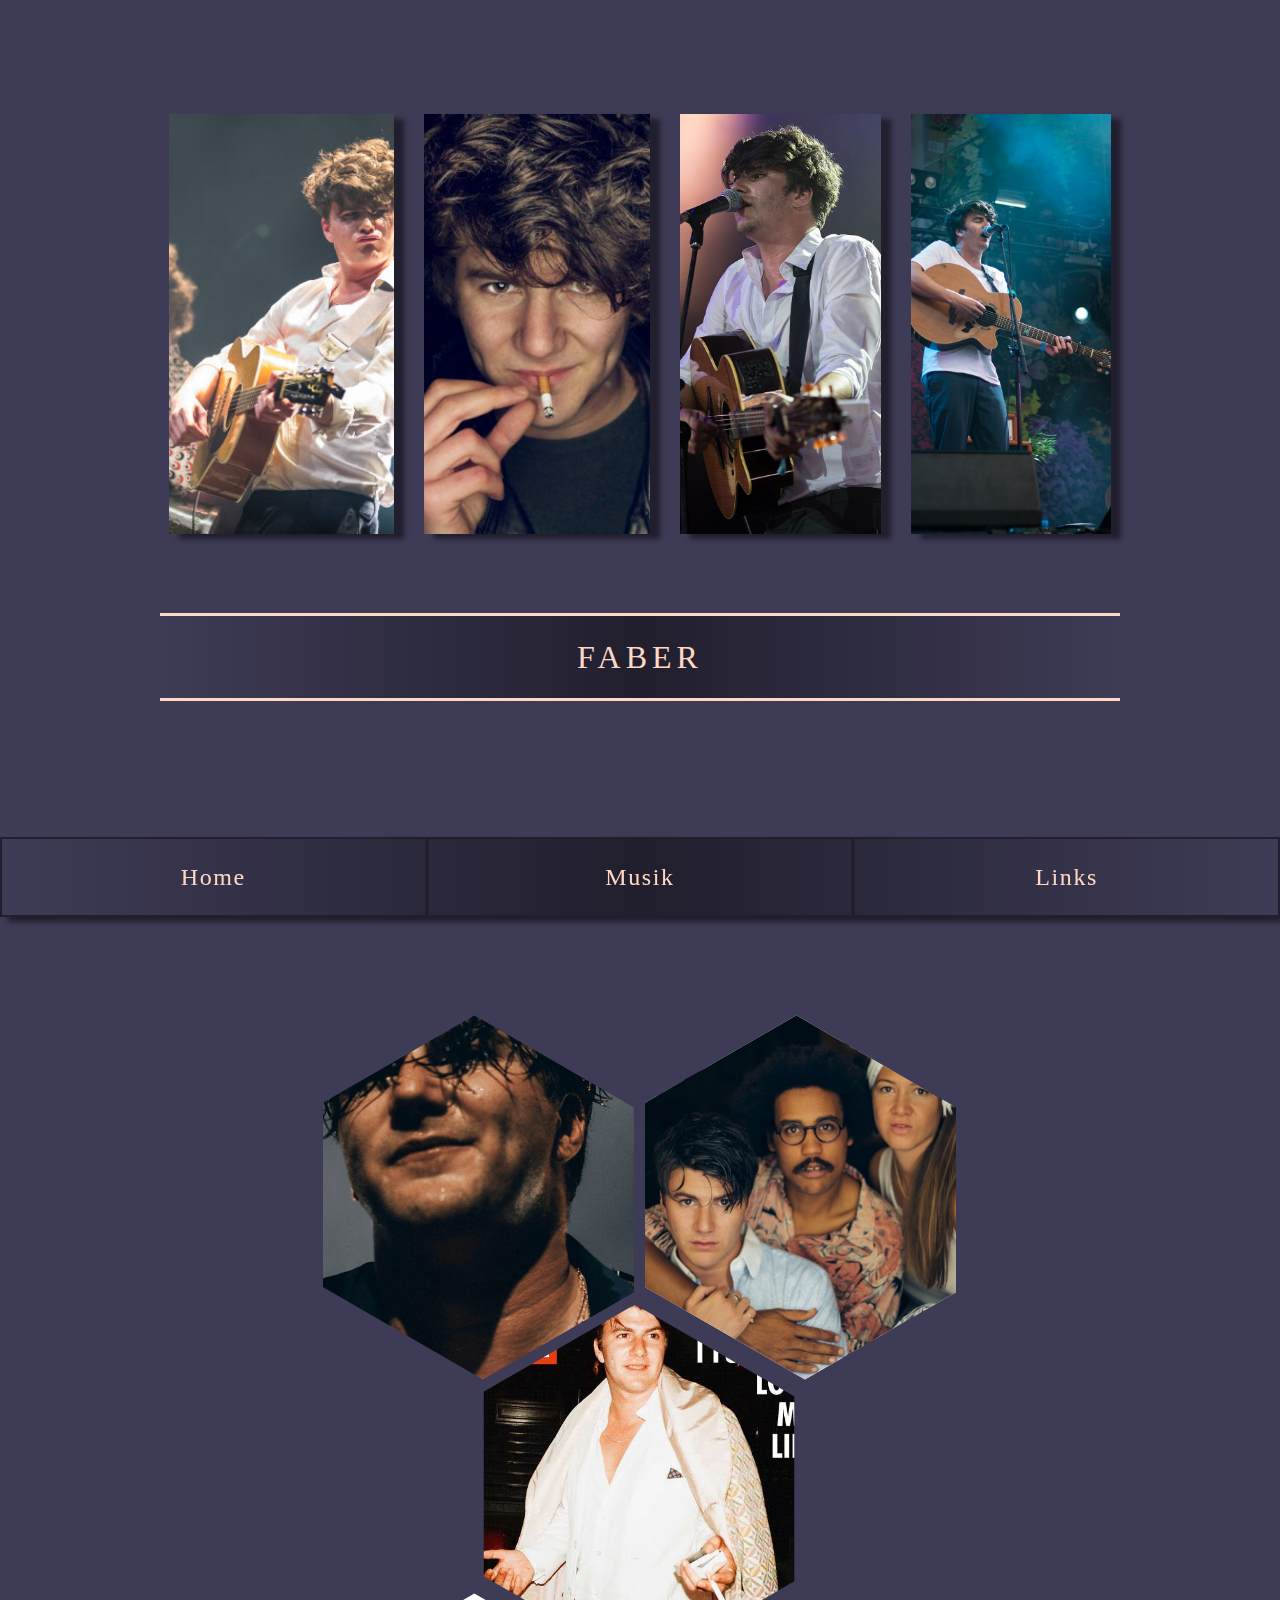
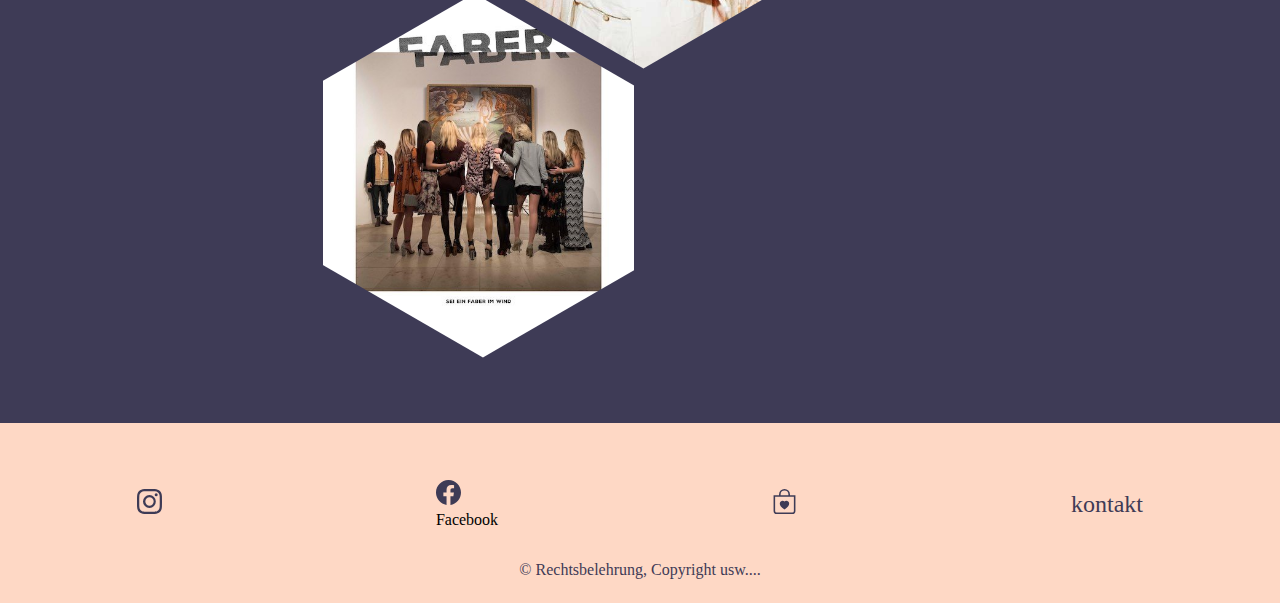
==== index.html @ af09cd2f "initial commit" ====
<!DOCTYPE html>
<html lang="en">
  <head>
    <meta charset="UTF-8" />
    <meta http-equiv="X-UA-Compatible" content="IE=edge" />
    <meta name="viewport" content="width=device-width, initial-scale=1.0" />
    <title>Faber Fanpage</title>
    <style>
      @import url("https://fonts.googleapis.com/css2?family=Oswald:wght@300;500&family=Permanent+Marker&display=swap");
    </style>
    <link rel="stylesheet" href="./styles/style.css" />
  </head>
  <body>
    <div class="hauptcontainer">
      <header id="home" class="header">
        <!-- HEADER ------------------------------------------------------>
        <!-- _header.scss -->

        <div class="titelbildcontainer">
          <div class="headbox" id="headbox1">
            <img src="./src/images/Gitarre1.jpg" alt="Faber mit Gitarre" />
          </div>
          <div class="headbox" id="headbox2">
            <img src="./src/images/Zigarette.jpg" alt="zigarette" />
          </div>
          <div class="headbox" id="headbox3">
            <img src="./src/images/deichbrando.jpg" alt="auf dem deichbrand" />
          </div>
          <div class="headbox" id="headbox4">
            <img src="./src/images/faber2.jpg" alt="faber" />
          </div>
        </div>

        <section>
          <div class="title">
            <h1>Faber</h1>
          </div>
        </section>
      </header>

      <!-- NAVIGATION -------------------------------------------------->
      <!-- -navi.scss -->
      <main>
        <div class="navicontainer">
          <a class="navitab" href="#home">Home</a>
          <a class="navitab" href="#categories">Musik</a>
          <a class="navitab" href="#links">Links</a>
        </div>

        <!-- MUSIKGRID --------------------------------------------------->
        <!-- _music.scss -->

        <ul id="categories" class="crl">
          <li class="spacer"></li>
          <li>
            <div class="orpheum">
              <img
                href="./orpheum/Orpheum.html"
                src="./src/images/orph.webp"
                alt="Bild des Orpheum-Album-Covers"
              />
              <h3>
                <a href="./orpheum/Orpheum.html">Orpheum (Live) - 2022</a>
              </h3>
              <p>
                Das Album wurde im Frühjahr 2022 im Grazer Veranstaltungshaus
                »Orpheum« mitgeschnitten. Es enthält viele neue Songs, aber auch
                Cover- und Live-Versionen bereits bekannter Songs.
              </p>
            </div>
          </li>
          <li>
            <div class="ichliebedich">
              <img src="./src/images/ichliebedich1.jpeg" alt="" />
              <h3>
                <a href="./ichliebedich/ichliebedich.html"
                  >Ich liebe dich - 2020</a
                >
              </h3>
              <p>
                Ich liebe Dich: Ein Satz, der klingt wie der Anfang der Welt und
                doch fast unauffindbar bleibt in der schweizer-deutschen
                Musiktradition. Dieses Album ist der Versuch die Liebe zurück
                ins Zentrum der Wirklichkeit zu holen.
              </p>
            </div>
          </li>
          <li class="spacer"></li>
          <li>
            <div class="lovemylife">
              <img src="./src/images/lovelife2.jpg" alt="" />
              <h3>
                <a href="./fuckinglove/fuckingLove.html"
                  >I Fucking Love My Life - 2019</a
                >
              </h3>
              <p>
                Mit diesem Album knüpft Faber genau da an. 16 Tracks warten auf
                der Platte. Und nach wie vor nimmt der Sänger kein Blatt vor den
                Mund. Die erste neue Single, »Das Boot ist voll«, ist eine
                provokante, wütende Ansage an den »besorgten« Bürger, ein
                Protestsong gegen Rassismus.
              </p>
            </div>
          </li>
          <li class="spacer"></li>
          <li class="spacer"></li>
          <li>
            <div class="faberimwind">
              <img src="./src/images/Sei-ein-Faber-im-Wind-Cover.jpg" alt="" />
              <h3>
                <a href="./faberimwind/faberimwind.html"
                  >Sei ein Faber im Wind - 2017</a
                >
              </h3>
              <p>
                »Sei ein Faber im Wind« ist das großartige erste Album eines
                jungen Künstlers, von dem man sicher noch viel hören wird. Dazu
                kommt seine charakteristisch raue Stimme – das Debütalbum hat
                viel zu bieten.
              </p>
            </div>
          </li>
        </ul>
      </main>

      <footer>
        <!-- FOOTER ------------------------------------------------------->
        <!-- _footer.scss -->

        <div id="links" class="linkbox">
          <div class="footerbox instagram">
            <a href="https://www.instagram.com/faber_singt/?hl=de"
              ><span
                ><svg
                  xmlns="http://www.w3.org/2000/svg"
                  width="25"
                  height="25"
                  fill="currentColor"
                  class="bi bi-instagram"
                  viewBox="0 0 16 16"
                >
                  <path
                    d="M8 0C5.829 0 5.556.01 4.703.048 3.85.088 3.269.222 2.76.42a3.917 3.917 0 0 0-1.417.923A3.927 3.927 0 0 0 .42 2.76C.222 3.268.087 3.85.048 4.7.01 5.555 0 5.827 0 8.001c0 2.172.01 2.444.048 3.297.04.852.174 1.433.372 1.942.205.526.478.972.923 1.417.444.445.89.719 1.416.923.51.198 1.09.333 1.942.372C5.555 15.99 5.827 16 8 16s2.444-.01 3.298-.048c.851-.04 1.434-.174 1.943-.372a3.916 3.916 0 0 0 1.416-.923c.445-.445.718-.891.923-1.417.197-.509.332-1.09.372-1.942C15.99 10.445 16 10.173 16 8s-.01-2.445-.048-3.299c-.04-.851-.175-1.433-.372-1.941a3.926 3.926 0 0 0-.923-1.417A3.911 3.911 0 0 0 13.24.42c-.51-.198-1.092-.333-1.943-.372C10.443.01 10.172 0 7.998 0h.003zm-.717 1.442h.718c2.136 0 2.389.007 3.232.046.78.035 1.204.166 1.486.275.373.145.64.319.92.599.28.28.453.546.598.92.11.281.24.705.275 1.485.039.843.047 1.096.047 3.231s-.008 2.389-.047 3.232c-.035.78-.166 1.203-.275 1.485a2.47 2.47 0 0 1-.599.919c-.28.28-.546.453-.92.598-.28.11-.704.24-1.485.276-.843.038-1.096.047-3.232.047s-2.39-.009-3.233-.047c-.78-.036-1.203-.166-1.485-.276a2.478 2.478 0 0 1-.92-.598 2.48 2.48 0 0 1-.6-.92c-.109-.281-.24-.705-.275-1.485-.038-.843-.046-1.096-.046-3.233 0-2.136.008-2.388.046-3.231.036-.78.166-1.204.276-1.486.145-.373.319-.64.599-.92.28-.28.546-.453.92-.598.282-.11.705-.24 1.485-.276.738-.034 1.024-.044 2.515-.045v.002zm4.988 1.328a.96.96 0 1 0 0 1.92.96.96 0 0 0 0-1.92zm-4.27 1.122a4.109 4.109 0 1 0 0 8.217 4.109 4.109 0 0 0 0-8.217zm0 1.441a2.667 2.667 0 1 1 0 5.334 2.667 2.667 0 0 1 0-5.334z"
                  /></svg></span
            ></a>
          </div>
          <div class="footerbox facebook">
            <a href="https://de-de.facebook.com/fabermusik/"
              ><span>
                <svg
                  xmlns="http://www.w3.org/2000/svg"
                  width="25"
                  height="25"
                  fill="currentColor"
                  class="bi bi-facebook"
                  viewBox="0 0 16 16"
                >
                  <path
                    d="M16 8.049c0-4.446-3.582-8.05-8-8.05C3.58 0-.002 3.603-.002 8.05c0 4.017 2.926 7.347 6.75 7.951v-5.625h-2.03V8.05H6.75V6.275c0-2.017 1.195-3.131 3.022-3.131.876 0 1.791.157 1.791.157v1.98h-1.009c-.993 0-1.303.621-1.303 1.258v1.51h2.218l-.354 2.326H9.25V16c3.824-.604 6.75-3.934 6.75-7.951z"
                  /></svg></span
            ></a>
            <div class="">Facebook</div>
          </div>
          <div class="footerbox supermarkt">
            <a href="https://faber-supermarkt.com/"
              ><span
                ><svg
                  xmlns="http://www.w3.org/2000/svg"
                  width="25"
                  height="25"
                  fill="currentColor"
                  class="bi bi-bag-heart"
                  viewBox="0 0 16 16"
                >
                  <path
                    fill-rule="evenodd"
                    d="M10.5 3.5a2.5 2.5 0 0 0-5 0V4h5v-.5Zm1 0V4H15v10a2 2 0 0 1-2 2H3a2 2 0 0 1-2-2V4h3.5v-.5a3.5 3.5 0 1 1 7 0ZM14 14V5H2v9a1 1 0 0 0 1 1h10a1 1 0 0 0 1-1ZM8 7.993c1.664-1.711 5.825 1.283 0 5.132-5.825-3.85-1.664-6.843 0-5.132Z"
                  /></svg></span
            ></a>
          </div>
          <div class="footerbox faberkontakt"><a href="#">kontakt</a></div>
        </div>
        <div class="recht">&copy; Rechtsbelehrung, Copyright usw....</div>
      </footer>
    </div>
  </body>
</html>
---- styles/style.css ----
*,
*:before,
*:after {
  margin: 0;
  padding: 0;
  box-sizing: border-box;
}

a {
  text-decoration: none;
}

.header {
  display: flex;
  flex-direction: column;
  align-items: center;
  position: relative;
  text-align: center;
  padding: 0 2em;
}

.titelbildcontainer {
  width: 60vw;
  display: grid;
  grid-template-areas: "hb1 hb2" "hb3 hb4";
  margin: 1rem auto;
}

img {
  max-width: 100%;
  height: 100%;
  object-fit: cover;
}

#headbox1 {
  grid-area: hb1;
}

#headbox2 {
  grid-area: hb2;
}

#headbox3 {
  grid-area: hb3;
}

#headbox4 {
  grid-area: hb4;
}

.title {
  width: 75vw;
  margin: 3rem;
  line-height: 2.5;
  border-top: 3px solid #fed8c5;
  border-bottom: 3px solid #fed8c5;
}

h1 {
  text-align: center;
  color: #fed8c5;
  text-transform: uppercase;
  padding: 1px;
  letter-spacing: 5px;
  font-weight: 80;
  background: linear-gradient(to right, #3e3b56, hsl(247deg, 19%, 15%), #3e3b56);
}

@media only screen and (min-width: 600px) and (max-width: 1024px) {
  .titelbildcontainer {
    width: 60vw;
    display: grid;
    grid-template-areas: "hb1 hb2" "hb3 hb4";
    margin: 1rem auto;
  }
  .headbox {
    flex: 1;
    background-size: cover;
    margin: 15px;
    box-shadow: 10px 5px 5px hsl(247deg, 19%, 15%);
  }
}
@media only screen and (min-width: 1024px) {
  .header {
    display: flex;
    flex-direction: column;
    align-items: center;
    height: 93vh;
    position: relative;
    text-align: center;
    padding: 0 2em;
  }
  .titelbildcontainer {
    display: flex;
    height: 50vh;
    width: 80%;
    margin-top: 11vh;
  }
  .headbox {
    margin: 15px;
    box-shadow: 10px 5px 5px hsl(247deg, 19%, 15%);
  }
  .headbox img {
    max-width: auto;
    height: 100%;
    object-fit: cover;
  }
}
.navicontainer {
  width: 100vw;
  background: linear-gradient(to right, #3e3b56, hsl(247deg, 19%, 15%), #3e3b56);
}
.navicontainer .navitab {
  display: flex;
  justify-content: center;
  height: 2rem;
  color: #fed8c5;
  letter-spacing: 0.1rem;
  font-size: 1.5rem;
}

@media only screen and (min-width: 1024px) {
  .navicontainer {
    display: flex;
    flex-direction: row; /*default-Wert*/
    width: 100%;
    height: 80px;
    box-shadow: 8px 5px 5px hsl(247deg, 19%, 15%);
    position: sticky;
    top: 0;
    z-index: 10;
  }
  .navicontainer .navitab {
    height: auto;
    align-items: center;
    flex: 1;
    border: 2px solid hsl(247deg, 19%, 15%);
  }
  .navicontainer .navitab:hover {
    transition: all 0.1s ease;
    background-color: #fed8c5;
    font-size: 40px;
    text-shadow: 3px 4px hsl(247deg, 19%, 15%);
    color: #3e3b56;
  }
  .navicontainer a {
    font-size: 30px;
    letter-spacing: 8px;
  }
}
#categories {
  overflow: hidden;
  width: 90%;
  margin-top: 6rem;
}

.clr:after {
  content: "";
  display: block;
  clear: both;
}

#categories li {
  position: relative;
  list-style-type: none;
  width: 27%;
  padding-bottom: 32%;
  float: left;
  overflow: hidden;
  visibility: hidden;
  transform: rotate(-60deg) skewY(30deg);
}

#categories li:nth-child(3n+2) {
  margin: 0 1%;
}

#categories li:nth-child(6n+4) {
  margin-left: 0.5%;
}

#categories li:nth-child(6n+4),
#categories li:nth-child(6n+5),
#categories li:nth-child(6n+6) {
  margin-top: -6.9285714285%;
  margin-bottom: -6.9285714285%;
  transform: translateX(50%) rotate(-60deg) skewY(30deg);
}

#categories li:nth-child(6n+4):last-child,
#categories li:nth-child(6n+5):last-child,
#categories li:nth-child(6n+6):last-child {
  margin-bottom: 0%;
}

#categories li * {
  position: absolute;
  visibility: visible;
}

#categories li > div {
  width: 100%;
  height: 100%;
  text-align: center;
  color: #fed8c5;
  overflow: hidden;
  transform: skewY(-30deg) rotate(60deg);
}

/* HEX CONTENT */
#categories li img {
  left: -100%;
  right: -100%;
  width: auto;
  height: 100%;
  margin: 0 auto;
}

#categories div h3,
#categories div p {
  width: 80%;
  padding: 0 5%;
  background-color: hsl(247deg, 19%, 15%);
  background-color: hsla(247deg, 19%, 15%, 0.9);
  transition: top 0.2s ease-out, bottom 0.2s ease-out, 0.2s padding 0.2s ease-out;
}

#categories li h3 {
  bottom: 110%;
  font-weight: normal;
  font-size: 2em;
  padding-top: 100%;
  padding-bottom: 100%;
}

#categories li h3:after {
  content: "";
  display: block;
  position: absolute;
  bottom: -1px;
  left: 45%;
  width: 100%;
  text-align: center;
  z-index: 1;
  border-bottom: 2px solid #fed8c5;
}

#categories li p {
  padding-top: 50%;
  top: 110%;
  padding-bottom: 50%;
  font-size: 1rem;
  font-family: "Raleway", sans-serif;
  letter-spacing: 1px;
}

#categories h3 a {
  color: #fed8c5;
  font-weight: normal;
  font-size: 1em;
  bottom: 10%;
  left: 15%;
}

@media only screen and (min-width: 1024px) {
  /* HOVER EFFECT  */
  #categories li div:hover h3 {
    bottom: 50%;
    padding-bottom: 10%;
  }
  #categories li div:hover p {
    top: 50%;
    padding-top: 10%;
  }
}
.discocontainer {
  margin-top: 4rem;
  display: flex;
  flex-direction: column;
  align-items: center;
}

.flippingcard {
  height: 20vh;
  width: 60%;
  margin-top: 2rem;
  border: 1px solid hsl(247deg, 19%, 15%);
  box-shadow: 8px 5px 5px hsl(247deg, 19%, 15%);
}

.orpheum {
  background-image: url(../src/images/orpheum.jpg);
  background-size: cover;
  background-repeat: no-repeat;
  object-fit: cover;
}

.ichliebedich {
  background-image: url(../src/images/ichliebedichalbumcover.jpg);
  background-size: cover;
  background-position: 15%;
}

.ifuckinglovemylife {
  background-image: url(../src/images/lovelife.jpg);
  background-size: cover;
}

.seieinfaberimwind {
  background-image: url(../src/images/faberimwind.jpg);
  background-size: cover;
}

footer {
  display: flex;
  flex-direction: column;
  justify-content: center;
  align-items: center;
  margin-top: 4rem;
  width: 100%;
  height: 20vh;
  background-color: #fed8c5;
}

.linkbox {
  margin-top: 2rem;
  display: flex;
  justify-content: space-around;
  align-items: center;
  width: 100%;
}

.footerbox a {
  font-size: 1.5rem;
  color: #3e3b56;
}

.recht {
  color: #3e3b56;
  margin-top: 2rem;
  font-size: 16px;
}

body {
  font-family: "Permanent Marker", cursive;
  background-color: #3e3b56;
}

.hauptcontainer {
  display: flex;
  flex-direction: column;
  align-items: center;
}

main {
  width: 100%;
}

h2 {
  text-align: center;
  color: #fed8c5;
  text-transform: uppercase;
  padding: 1px;
  letter-spacing: 6px;
  font-weight: 50;
  font-size: 2.5rem;
  background: linear-gradient(to right, #3e3b56, hsl(247deg, 19%, 15%), #3e3b56);
  border-top: 1px solid #fed8c5;
  border-bottom: 1px solid #fed8c5;
}/*# sourceMappingURL=style.css.map */
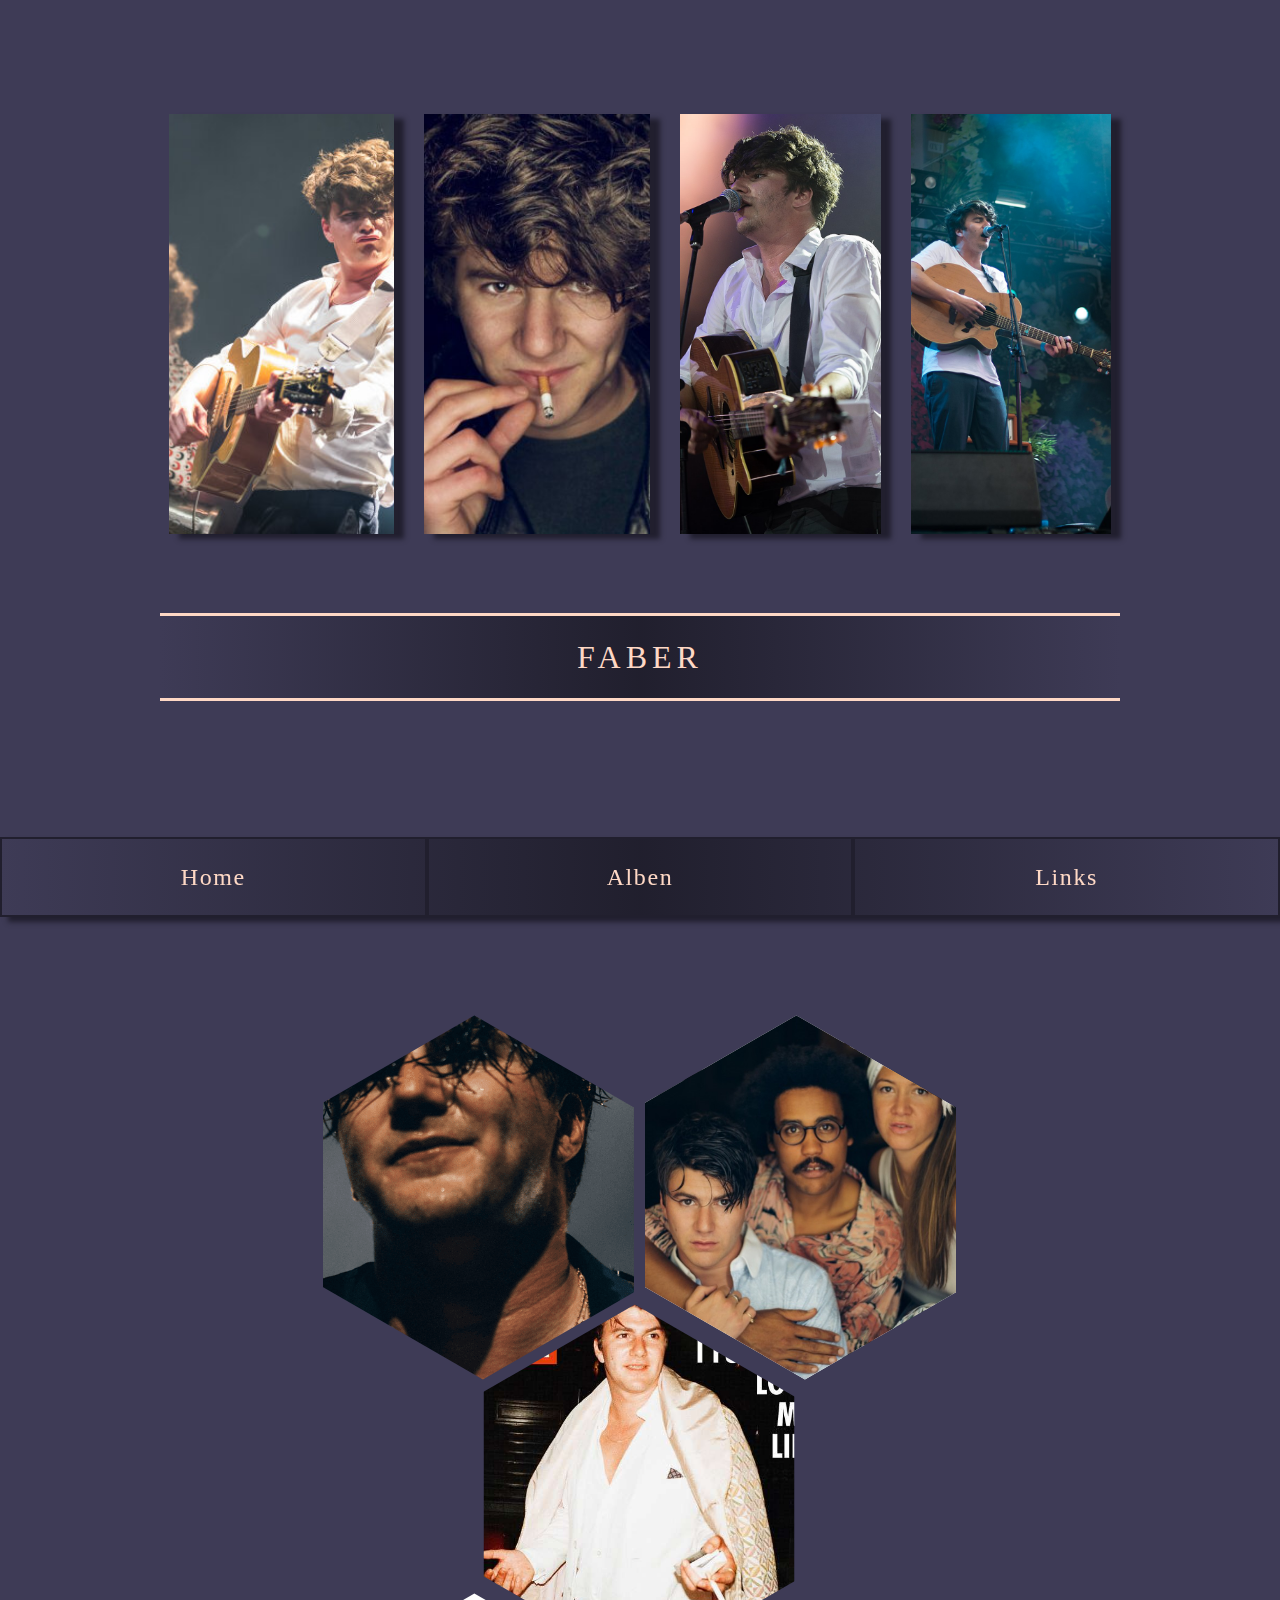
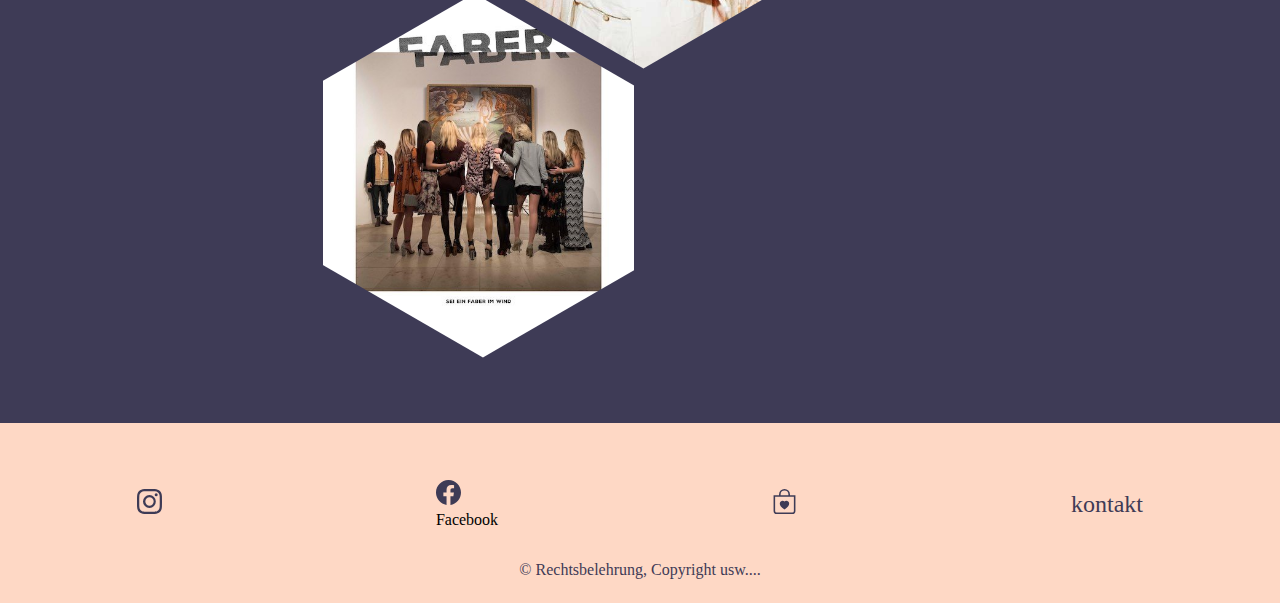
==== commit e7f0e5fd: "Die einzelnen Seiten für dir Alben hinzugefügt und gestylt" ====
--- a/index.html
+++ b/index.html
@@ -43,7 +43,7 @@
       <main>
         <div class="navicontainer">
           <a class="navitab" href="#home">Home</a>
-          <a class="navitab" href="#categories">Musik</a>
+          <a class="navitab" href="#categories">Alben</a>
           <a class="navitab" href="#links">Links</a>
         </div>
 
--- a/styles/style.css
+++ b/styles/style.css
@@ -311,6 +311,34 @@
   background-size: cover;
 }
 
+.albumcontainer {
+  border: 3px solid hsl(247deg, 19%, 15%);
+  box-shadow: 10px 5px 5px hsl(247deg, 19%, 15%);
+  padding-top: 2rem;
+  margin: 0.5rem;
+  width: 75%;
+  display: flex;
+  flex-direction: column;
+  align-items: center;
+}
+
+.songcontainer {
+  display: flex;
+  margin: 2rem;
+  min-width: 60vw;
+}
+.songcontainer div {
+  margin-left: 10rem;
+}
+.songcontainer ol li {
+  color: #fed8c5;
+  font-size: 1.5rem;
+}
+
+ol li:hover {
+  color: hsl(247deg, 19%, 15%);
+}
+
 footer {
   display: flex;
   flex-direction: column;
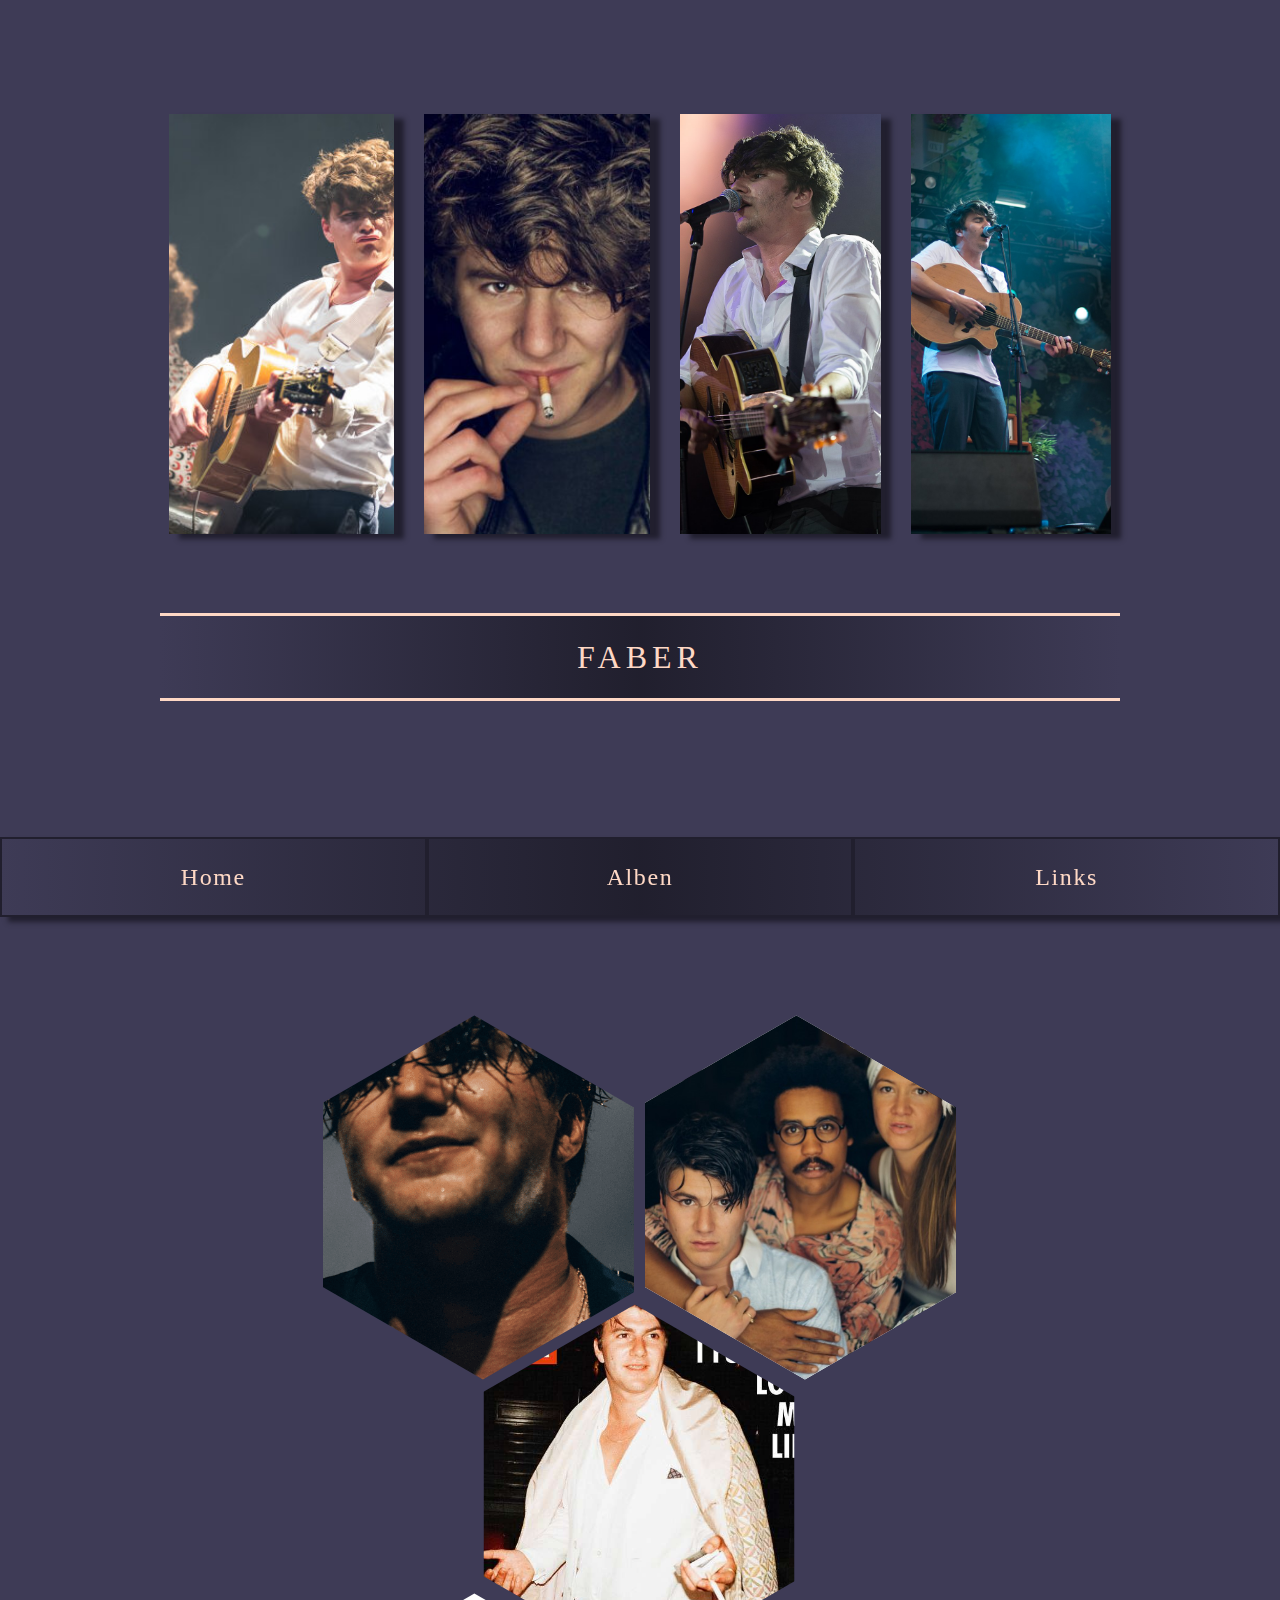
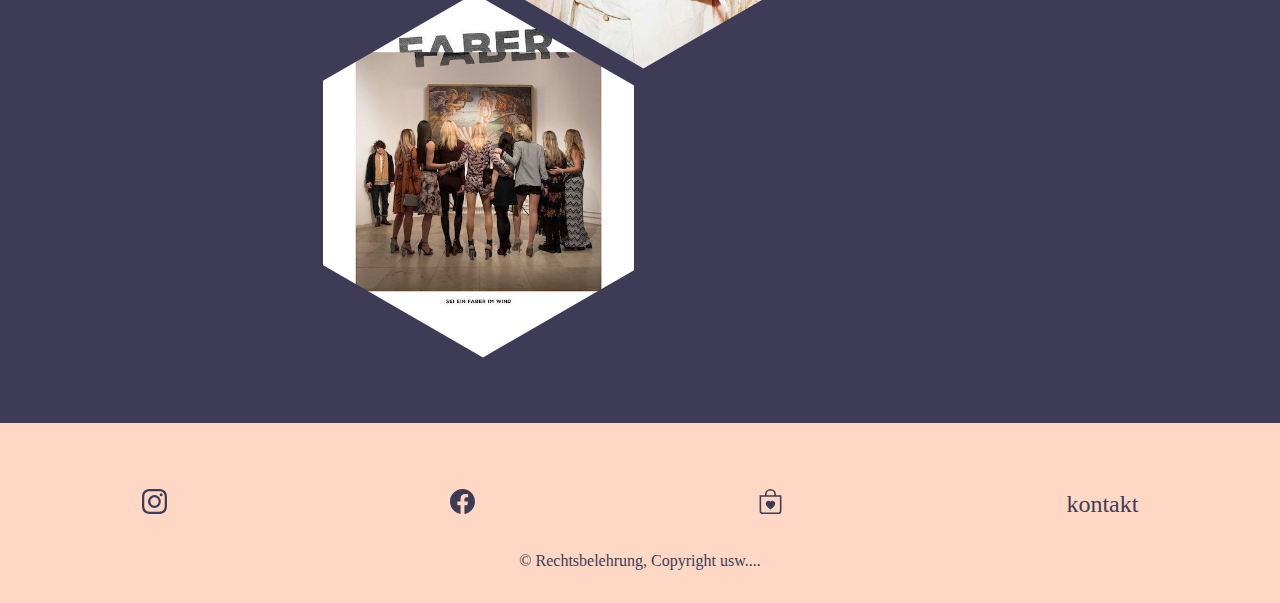
==== commit ab9473ef: "save before little fixes" ====
--- a/index.html
+++ b/index.html
@@ -160,7 +160,6 @@
                     d="M16 8.049c0-4.446-3.582-8.05-8-8.05C3.58 0-.002 3.603-.002 8.05c0 4.017 2.926 7.347 6.75 7.951v-5.625h-2.03V8.05H6.75V6.275c0-2.017 1.195-3.131 3.022-3.131.876 0 1.791.157 1.791.157v1.98h-1.009c-.993 0-1.303.621-1.303 1.258v1.51h2.218l-.354 2.326H9.25V16c3.824-.604 6.75-3.934 6.75-7.951z"
                   /></svg></span
             ></a>
-            <div class="">Facebook</div>
           </div>
           <div class="footerbox supermarkt">
             <a href="https://faber-supermarkt.com/"
--- a/styles/style.css
+++ b/styles/style.css
@@ -316,29 +316,52 @@
   box-shadow: 10px 5px 5px hsl(247deg, 19%, 15%);
   padding-top: 2rem;
   margin: 0.5rem;
-  width: 75%;
+  width: 80%;
   display: flex;
   flex-direction: column;
   align-items: center;
 }
 
-.songcontainer {
-  display: flex;
-  margin: 2rem;
-  min-width: 60vw;
-}
 .songcontainer div {
-  margin-left: 10rem;
+  margin-left: 2rem;
+  padding: 1rem;
 }
 .songcontainer ol li {
   color: #fed8c5;
-  font-size: 1.5rem;
-}
-
-ol li:hover {
-  color: hsl(247deg, 19%, 15%);
-}
-
+  font-size: 1rem;
+  line-height: 1.5rem;
+}
+
+@media only screen and (min-width: 600px) and (max-width: 1024px) {
+  .songcontainer {
+    display: flex;
+  }
+  .songcontainer ol li {
+    font-size: 1.5rem;
+    line-height: 1.5rem;
+  }
+}
+@media only screen and (min-width: 600px) and (max-width: 1024px) {
+  #orpheum {
+    display: block;
+  }
+  #orpheum ol li {
+    font-size: 1.5rem;
+    line-height: 1.5rem;
+  }
+}
+@media only screen and (min-width: 1024px) {
+  .songcontainer {
+    display: flex;
+  }
+  .songcontainer ol li {
+    font-size: 1.5rem;
+    line-height: 2rem;
+  }
+  .songcontainer ol li:hover {
+    color: hsl(247deg, 19%, 15%);
+  }
+}
 footer {
   display: flex;
   flex-direction: column;
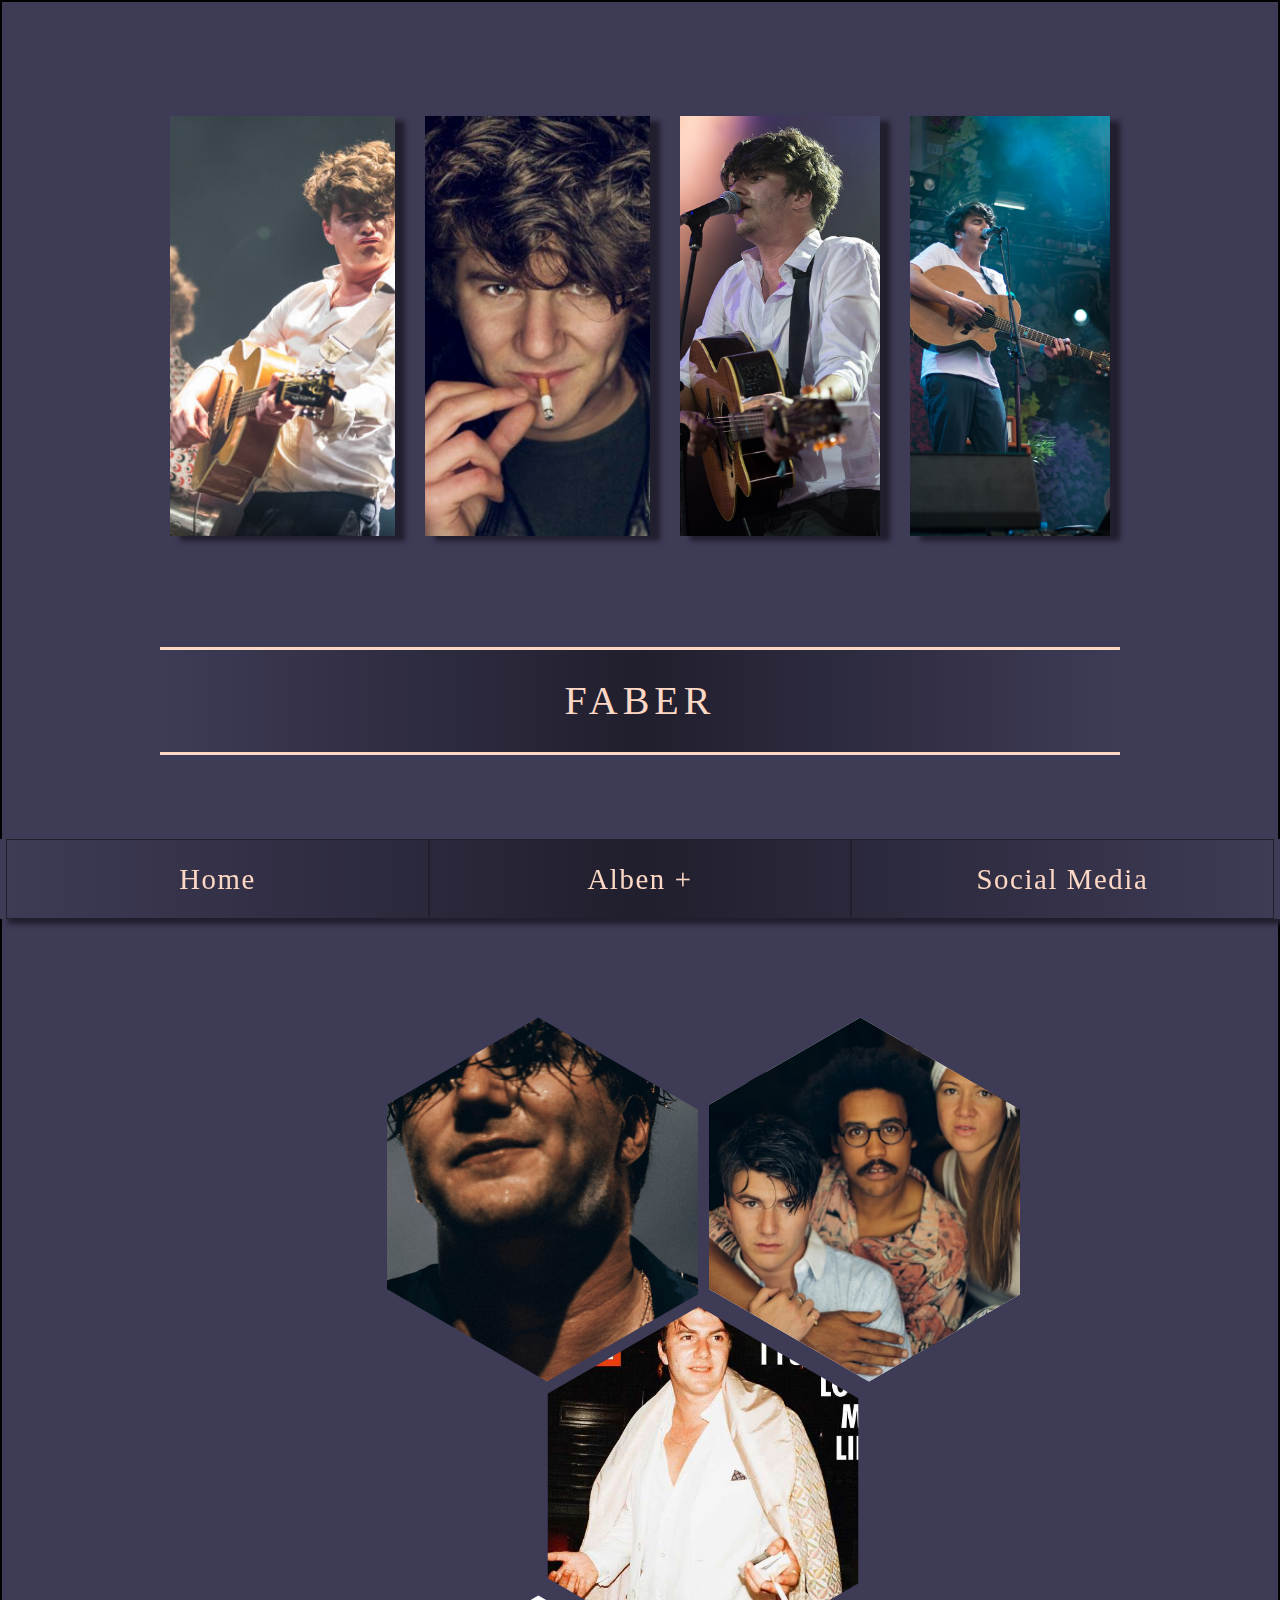
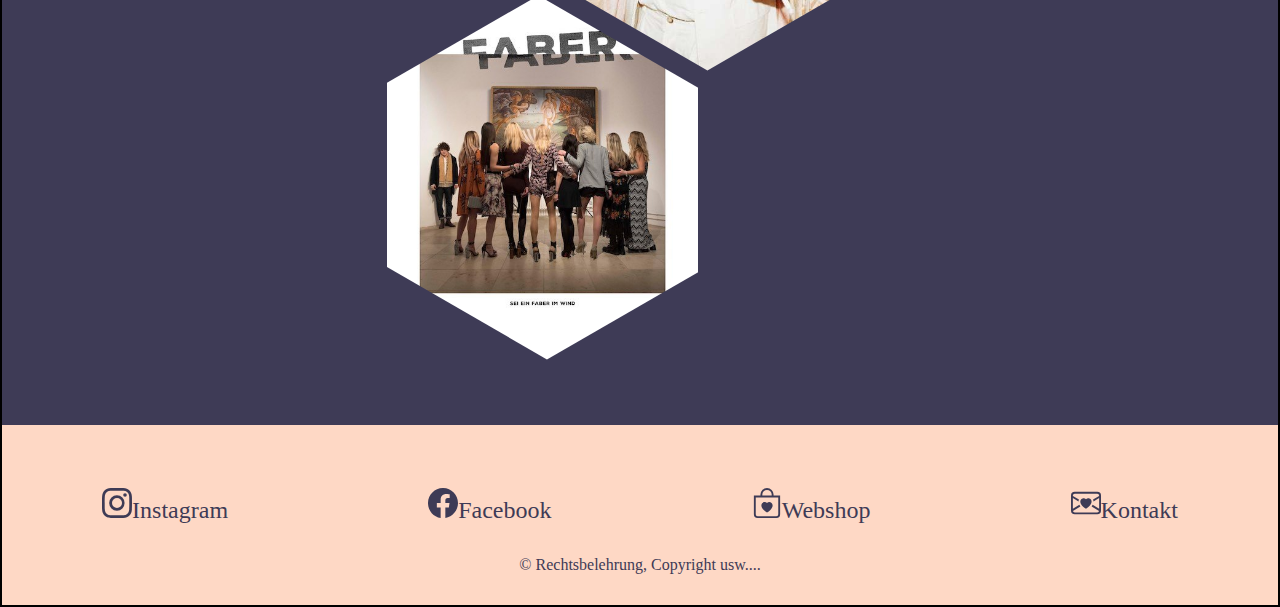
==== commit 45c5d03f: "scss Verlinkungen gefixt, navi gefixt, Footer bearbeitet usw" ====
--- a/index.html
+++ b/index.html
@@ -41,10 +41,36 @@
       <!-- NAVIGATION -------------------------------------------------->
       <!-- -navi.scss -->
       <main>
-        <div class="navicontainer">
-          <a class="navitab" href="#home">Home</a>
-          <a class="navitab" href="#categories">Alben</a>
-          <a class="navitab" href="#links">Links</a>
+        <div class="sticky">
+          <nav>
+            <ul id="navicontainer">
+              <li class="navitab"><a href="#home">Home</a></li>
+              <li class="navitab">
+                <a href="#">Alben</a>
+                <ul>
+                  <li>
+                    <a href="./orpheum/Orpheum.html">Orpheum</a>
+                  </li>
+                  <li>
+                    <a href="./ichliebedich/ichliebedich.html"
+                      >Ich liebe dich</a
+                    >
+                  </li>
+                  <li>
+                    <a href="./fuckinglove/fuckingLove.html"
+                      >I Fucking Love My Life</a
+                    >
+                  </li>
+                  <li>
+                    <a href="./faberimwind/faberimwind.html"
+                      >Sei ein Faber im Wind</a
+                    >
+                  </li>
+                </ul>
+              </li>
+              <li class="navitab"><a href="#links">Social Media</a></li>
+            </ul>
+          </nav>
         </div>
 
         <!-- MUSIKGRID --------------------------------------------------->
@@ -134,8 +160,8 @@
               ><span
                 ><svg
                   xmlns="http://www.w3.org/2000/svg"
-                  width="25"
-                  height="25"
+                  width="30"
+                  height="30"
                   fill="currentColor"
                   class="bi bi-instagram"
                   viewBox="0 0 16 16"
@@ -143,15 +169,16 @@
                   <path
                     d="M8 0C5.829 0 5.556.01 4.703.048 3.85.088 3.269.222 2.76.42a3.917 3.917 0 0 0-1.417.923A3.927 3.927 0 0 0 .42 2.76C.222 3.268.087 3.85.048 4.7.01 5.555 0 5.827 0 8.001c0 2.172.01 2.444.048 3.297.04.852.174 1.433.372 1.942.205.526.478.972.923 1.417.444.445.89.719 1.416.923.51.198 1.09.333 1.942.372C5.555 15.99 5.827 16 8 16s2.444-.01 3.298-.048c.851-.04 1.434-.174 1.943-.372a3.916 3.916 0 0 0 1.416-.923c.445-.445.718-.891.923-1.417.197-.509.332-1.09.372-1.942C15.99 10.445 16 10.173 16 8s-.01-2.445-.048-3.299c-.04-.851-.175-1.433-.372-1.941a3.926 3.926 0 0 0-.923-1.417A3.911 3.911 0 0 0 13.24.42c-.51-.198-1.092-.333-1.943-.372C10.443.01 10.172 0 7.998 0h.003zm-.717 1.442h.718c2.136 0 2.389.007 3.232.046.78.035 1.204.166 1.486.275.373.145.64.319.92.599.28.28.453.546.598.92.11.281.24.705.275 1.485.039.843.047 1.096.047 3.231s-.008 2.389-.047 3.232c-.035.78-.166 1.203-.275 1.485a2.47 2.47 0 0 1-.599.919c-.28.28-.546.453-.92.598-.28.11-.704.24-1.485.276-.843.038-1.096.047-3.232.047s-2.39-.009-3.233-.047c-.78-.036-1.203-.166-1.485-.276a2.478 2.478 0 0 1-.92-.598 2.48 2.48 0 0 1-.6-.92c-.109-.281-.24-.705-.275-1.485-.038-.843-.046-1.096-.046-3.233 0-2.136.008-2.388.046-3.231.036-.78.166-1.204.276-1.486.145-.373.319-.64.599-.92.28-.28.546-.453.92-.598.282-.11.705-.24 1.485-.276.738-.034 1.024-.044 2.515-.045v.002zm4.988 1.328a.96.96 0 1 0 0 1.92.96.96 0 0 0 0-1.92zm-4.27 1.122a4.109 4.109 0 1 0 0 8.217 4.109 4.109 0 0 0 0-8.217zm0 1.441a2.667 2.667 0 1 1 0 5.334 2.667 2.667 0 0 1 0-5.334z"
                   /></svg></span
-            ></a>
+              >Instagram</a
+            >
           </div>
           <div class="footerbox facebook">
             <a href="https://de-de.facebook.com/fabermusik/"
               ><span>
                 <svg
                   xmlns="http://www.w3.org/2000/svg"
-                  width="25"
-                  height="25"
+                  width="30"
+                  height="30"
                   fill="currentColor"
                   class="bi bi-facebook"
                   viewBox="0 0 16 16"
@@ -159,15 +186,16 @@
                   <path
                     d="M16 8.049c0-4.446-3.582-8.05-8-8.05C3.58 0-.002 3.603-.002 8.05c0 4.017 2.926 7.347 6.75 7.951v-5.625h-2.03V8.05H6.75V6.275c0-2.017 1.195-3.131 3.022-3.131.876 0 1.791.157 1.791.157v1.98h-1.009c-.993 0-1.303.621-1.303 1.258v1.51h2.218l-.354 2.326H9.25V16c3.824-.604 6.75-3.934 6.75-7.951z"
                   /></svg></span
-            ></a>
+              >Facebook</a
+            >
           </div>
           <div class="footerbox supermarkt">
             <a href="https://faber-supermarkt.com/"
               ><span
                 ><svg
                   xmlns="http://www.w3.org/2000/svg"
-                  width="25"
-                  height="25"
+                  width="30"
+                  height="30"
                   fill="currentColor"
                   class="bi bi-bag-heart"
                   viewBox="0 0 16 16"
@@ -176,9 +204,27 @@
                     fill-rule="evenodd"
                     d="M10.5 3.5a2.5 2.5 0 0 0-5 0V4h5v-.5Zm1 0V4H15v10a2 2 0 0 1-2 2H3a2 2 0 0 1-2-2V4h3.5v-.5a3.5 3.5 0 1 1 7 0ZM14 14V5H2v9a1 1 0 0 0 1 1h10a1 1 0 0 0 1-1ZM8 7.993c1.664-1.711 5.825 1.283 0 5.132-5.825-3.85-1.664-6.843 0-5.132Z"
                   /></svg></span
-            ></a>
-          </div>
-          <div class="footerbox faberkontakt"><a href="#">kontakt</a></div>
+              >Webshop</a
+            >
+          </div>
+          <div class="footerbox faberkontakt">
+            <a href="#"
+              ><span
+                ><svg
+                  xmlns="http://www.w3.org/2000/svg"
+                  width="30"
+                  height="30"
+                  fill="currentColor"
+                  class="bi bi-envelope-heart"
+                  viewBox="0 0 16 16"
+                >
+                  <path
+                    fill-rule="evenodd"
+                    d="M0 4a2 2 0 0 1 2-2h12a2 2 0 0 1 2 2v8a2 2 0 0 1-2 2H2a2 2 0 0 1-2-2V4Zm2-1a1 1 0 0 0-1 1v.217l3.235 1.94a2.76 2.76 0 0 0-.233 1.027L1 5.384v5.721l3.453-2.124c.146.277.329.556.55.835l-3.97 2.443A1 1 0 0 0 2 13h12a1 1 0 0 0 .966-.741l-3.968-2.442c.22-.28.403-.56.55-.836L15 11.105V5.383l-3.002 1.801a2.76 2.76 0 0 0-.233-1.026L15 4.217V4a1 1 0 0 0-1-1H2Zm6 2.993c1.664-1.711 5.825 1.283 0 5.132-5.825-3.85-1.664-6.843 0-5.132Z"
+                  /></svg></span
+              >Kontakt</a
+            >
+          </div>
         </div>
         <div class="recht">&copy; Rechtsbelehrung, Copyright usw....</div>
       </footer>
--- a/styles/style.css
+++ b/styles/style.css
@@ -1,3 +1,4 @@
+@charset "UTF-8";
 *,
 *:before,
 *:after {
@@ -50,13 +51,14 @@
 
 .title {
   width: 75vw;
-  margin: 3rem;
+  margin: 5rem;
   line-height: 2.5;
   border-top: 3px solid #fed8c5;
   border-bottom: 3px solid #fed8c5;
 }
 
 h1 {
+  font-size: 2.5rem;
   text-align: center;
   color: #fed8c5;
   text-transform: uppercase;
@@ -106,46 +108,146 @@
     object-fit: cover;
   }
 }
-.navicontainer {
+#navicontainer {
   width: 100vw;
+  box-shadow: 8px 5px 5px hsl(247deg, 19%, 15%);
   background: linear-gradient(to right, #3e3b56, hsl(247deg, 19%, 15%), #3e3b56);
 }
-.navicontainer .navitab {
+
+.navitab {
   display: flex;
   justify-content: center;
-  height: 2rem;
   color: #fed8c5;
   letter-spacing: 0.1rem;
   font-size: 1.5rem;
+  border: 1px solid hsl(247deg, 19%, 15%);
+}
+
+/* dropdown*/
+nav ul ul li {
+  width: 50%;
+  height: auto;
+  display: list-item;
+  background: linear-gradient(to right, hsl(247deg, 19%, 15%), #3e3b56, #3e3b56);
+  box-shadow: 8px 5px 5px hsl(247deg, 19%, 15%);
+}
+
+nav ul ul {
+  display: none;
+  position: relative;
+  top: 80px; /* the height of the main nav */
+}
+
+/* Dropdown bei Hover sichtbar machen */
+nav ul li:hover > ul {
+  display: list-item;
+}
+
+nav ul {
+  align-items: center;
+  width: 100%;
+  padding: 0;
+  margin: 0;
+  list-style: none;
+}
+
+nav a {
+  padding: 0 10px;
+  color: #fed8c5;
+  font-size: 1.5rem;
+  line-height: 50px;
+  text-decoration: none;
+}
+
+/* Symbol einfügen, wo das dropdown ist*/
+li > a:after {
+  content: " +";
+}
+
+li > a:only-child:after {
+  content: "";
 }
 
 @media only screen and (min-width: 1024px) {
-  .navicontainer {
-    display: flex;
-    flex-direction: row; /*default-Wert*/
+  .sticky {
     width: 100%;
-    height: 80px;
-    box-shadow: 8px 5px 5px hsl(247deg, 19%, 15%);
     position: sticky;
     top: 0;
     z-index: 10;
   }
-  .navicontainer .navitab {
+  #navicontainer {
+    display: flex;
+    align-items: center;
+    justify-content: center;
+    width: 100%;
+    height: 80px;
+    margin: 0 auto;
+    background: linear-gradient(to right, #3e3b56, hsl(247deg, 19%, 15%), #3e3b56);
+    box-shadow: 8px 5px 5px hsl(247deg, 19%, 15%);
+  }
+  .navitab {
+    display: flex;
+    justify-content: center;
     height: auto;
     align-items: center;
-    flex: 1;
-    border: 2px solid hsl(247deg, 19%, 15%);
-  }
-  .navicontainer .navitab:hover {
+    width: 33%;
+    color: #fed8c5;
+    letter-spacing: 0.1rem;
+    font-size: 1.5rem;
+    height: 100%;
+  }
+  nav ul {
+    align-items: center;
+    padding: 0;
+    margin: 0;
+    list-style: none;
+    position: relative;
+  }
+  nav a {
+    padding: 0 10px;
+    color: #fed8c5;
+    font-size: 1.8rem;
+    line-height: 60px;
+    text-decoration: none;
+  }
+  .navitab:hover {
     transition: all 0.1s ease;
     background-color: #fed8c5;
     font-size: 40px;
     text-shadow: 3px 4px hsl(247deg, 19%, 15%);
+  }
+  .navitab:hover > a {
+    transition: all 0.1s ease;
     color: #3e3b56;
-  }
-  .navicontainer a {
-    font-size: 30px;
-    letter-spacing: 8px;
+    font-size: 40px;
+    text-shadow: 3px 5px hsl(247deg, 19%, 15%);
+  }
+  /* Dropdown unsichtbar machen */
+  nav ul ul {
+    display: none;
+    position: absolute;
+    top: 80px; /* the height of the main nav */
+  }
+  /* Dropdown bei Hover sichtbar machen */
+  nav ul li:hover > ul {
+    display: list-item;
+  }
+  /* dropdown*/
+  nav ul ul li {
+    width: 33.3%;
+    float: none;
+    height: auto;
+    display: list-item;
+    position: relative;
+    left: 33.3%;
+    background: linear-gradient(to right, #3e3b56, hsl(247deg, 19%, 15%), #3e3b56);
+    box-shadow: 8px 5px 5px hsl(247deg, 19%, 15%);
+    text-align: center;
+  }
+  nav ul ul li:hover {
+    transition: all 0.1s ease;
+    font-size: 40px;
+    text-shadow: 3px 4px hsl(247deg, 19%, 15%);
   }
 }
 #categories {
@@ -367,22 +469,22 @@
   flex-direction: column;
   justify-content: center;
   align-items: center;
-  margin-top: 4rem;
+  margin-top: 2rem;
   width: 100%;
   height: 20vh;
   background-color: #fed8c5;
 }
 
 .linkbox {
-  margin-top: 2rem;
+  margin-top: 1rem;
   display: flex;
   justify-content: space-around;
   align-items: center;
-  width: 100%;
+  width: 100vw;
 }
 
 .footerbox a {
-  font-size: 1.5rem;
+  font-size: 1rem;
   color: #3e3b56;
 }
 
@@ -392,19 +494,54 @@
   font-size: 16px;
 }
 
+@media only screen and (min-width: 1024px) {
+  footer {
+    display: flex;
+    flex-direction: column;
+    justify-content: center;
+    align-items: center;
+    margin-top: 4rem;
+    width: 100%;
+    height: 20vh;
+    background-color: #fed8c5;
+  }
+  .linkbox {
+    margin-top: 2rem;
+    display: flex;
+    justify-content: space-around;
+    align-items: center;
+    width: 100%;
+  }
+  .footerbox a {
+    font-size: 1.5rem;
+    color: #3e3b56;
+  }
+  .recht {
+    color: #3e3b56;
+    margin-top: 2rem;
+    font-size: 16px;
+  }
+}
 body {
   font-family: "Permanent Marker", cursive;
   background-color: #3e3b56;
 }
 
 .hauptcontainer {
+  width: 100vw;
   display: flex;
   flex-direction: column;
   align-items: center;
+  justify-content: center;
+  border: 2px solid;
 }
 
 main {
-  width: 100%;
+  width: 100vw;
+  display: flex;
+  flex-direction: column;
+  align-items: center;
+  justify-content: center;
 }
 
 h2 {
